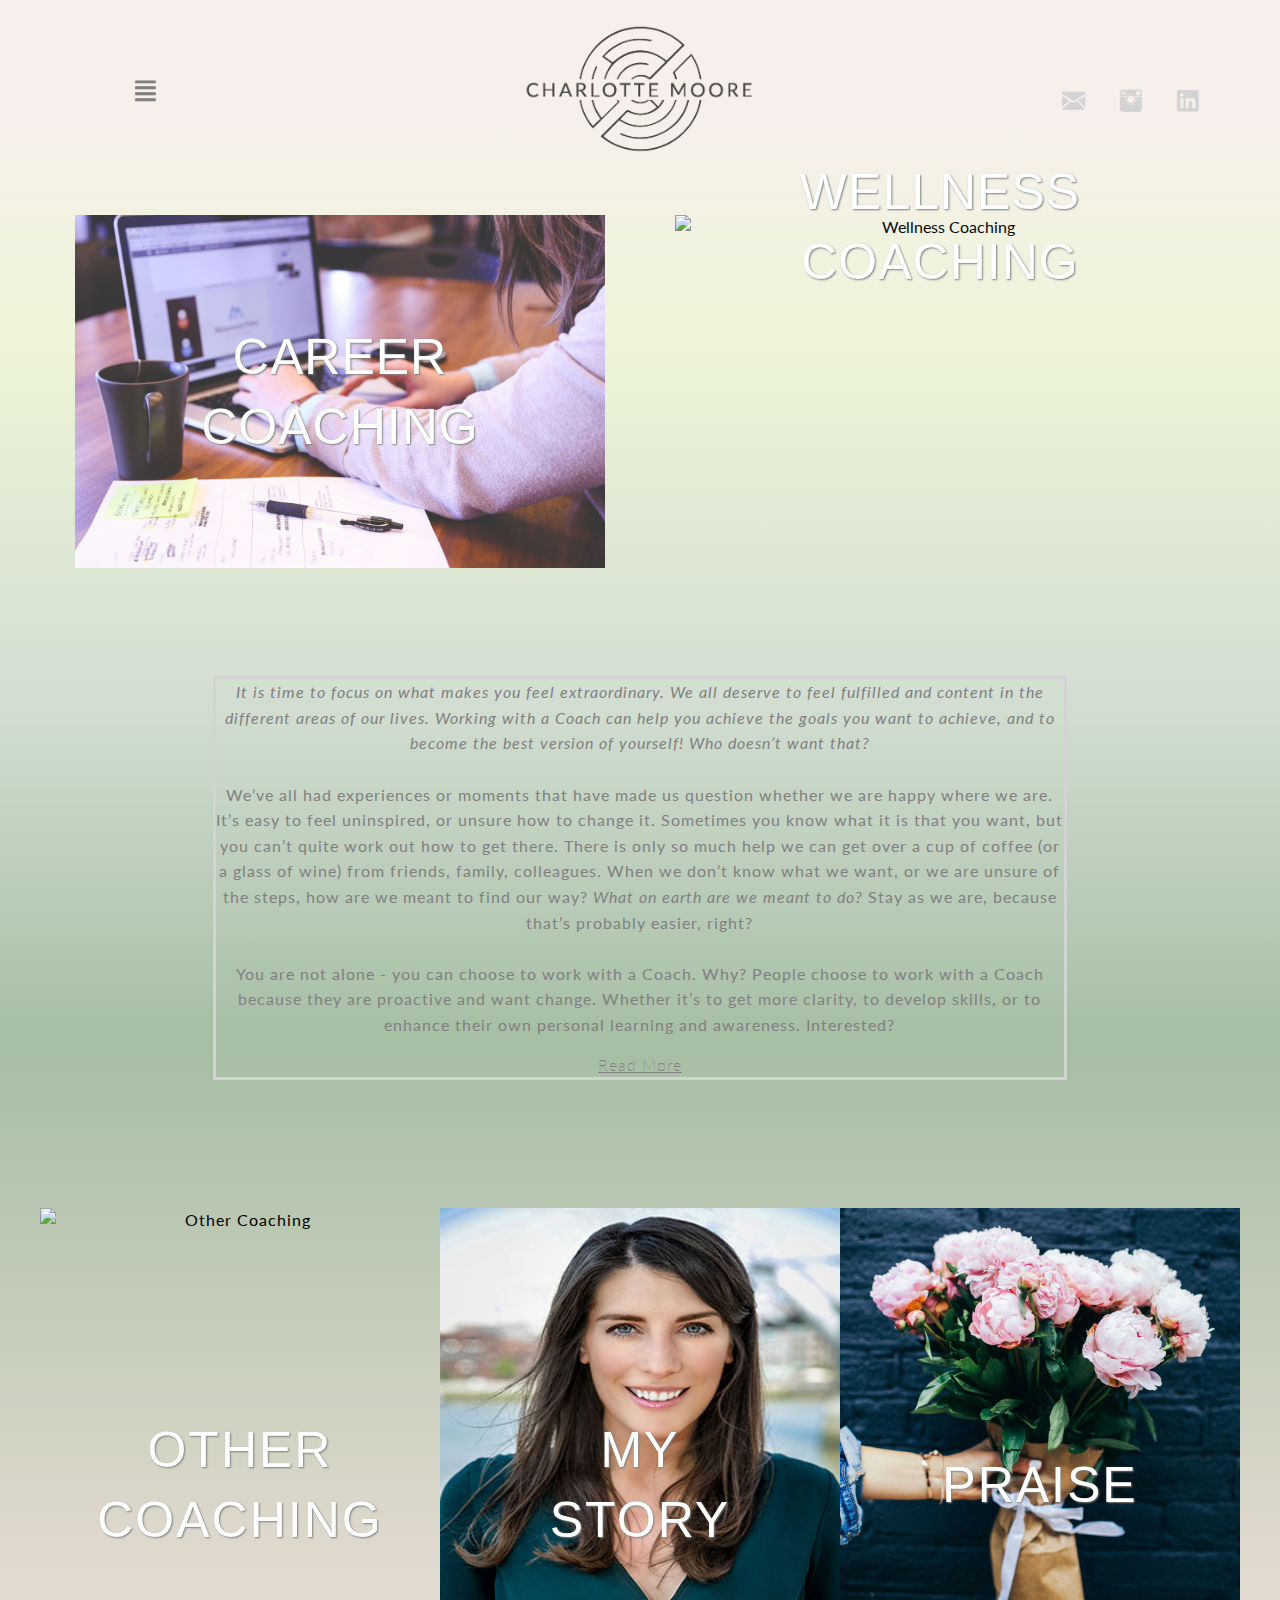
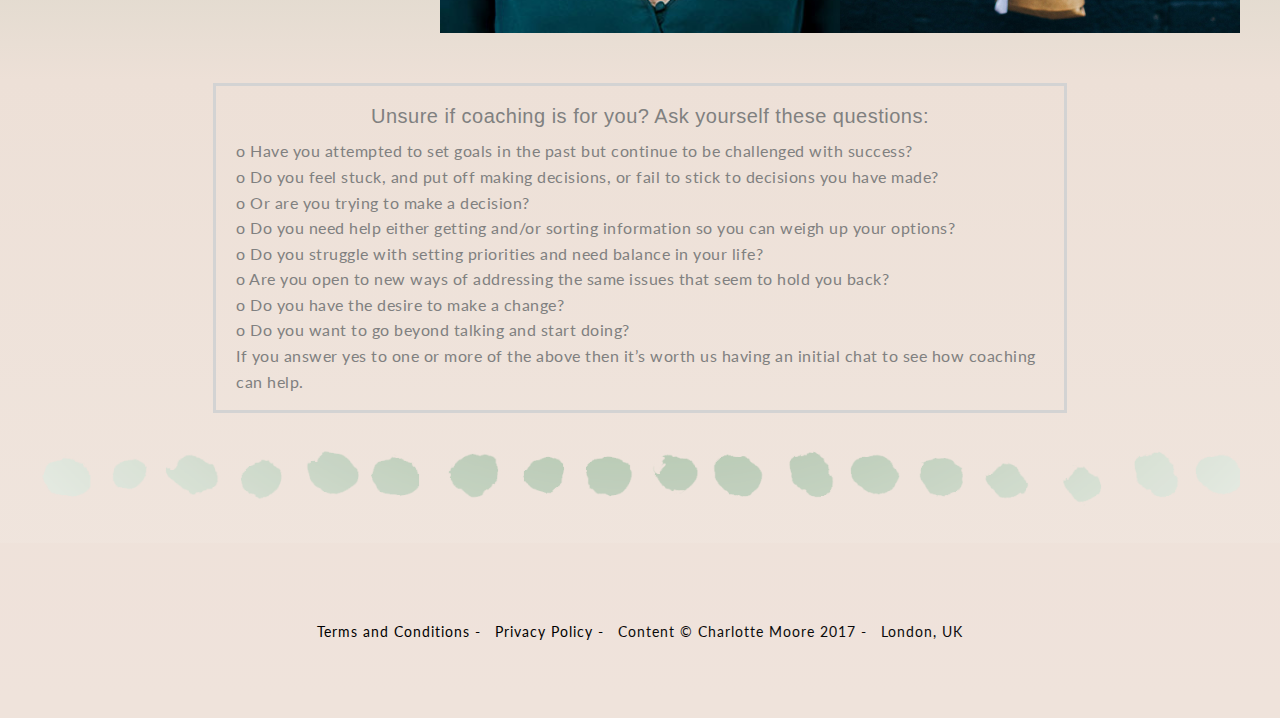
==== foundation-6.3.1-complete/index.html @ bd87d69a "Add files via upload" ====
<!doctype html>
<html class="no-js" lang="en" dir="ltr">

<head>
  <meta charset="utf-8">
  <meta http-equiv="x-ua-compatible" content="ie=edge">
  <meta name="viewport" content="width=device-width, initial-scale=1.0">
  <title>Charlotte Moore Coaching</title>
  <link rel="stylesheet" href="foundation-icons/foundation-icons.css" />
  <link rel="stylesheet" href="css/foundation.css">
  <link rel="stylesheet" href="css/app.css">
  <link href="https://fonts.googleapis.com/css?family=Lato:300,400" rel="stylesheet">
</head>

<body>
  <div class="row header">
    <div class="nav-bar columns">
      <ul class="vertical menu" data-accordion-menu>
        <li>
          <a href="#"><i class="fi-align-justify"></i></a>
          <div class="social-icons">
            <a href="mailto:cjmoore@gmail.com"><i class="fi-mail"></i></a>
            <a href="https://www.instagram.com/charlottemoorecoaching" target="_blank"><i class="fi-social-instagram"></i></a>
            <a href="http://linkedin.com/in/charlotte-moore-36662629" target="_blank"><i class="fi-social-linkedin"></i></a>
          </div>
          <ul class="menu vertical nested">
            <li class="home-link"><a style="width: 100%;" href="#home" class="page-one-link scrollTo">Home</a></li>
            <li><a style="width: 100%;" href="#frequently-asked-questions" class="page-two-link scrollTo">Frequently Asked Questions</a></li>
            <li><a style="width: 100%;" href="#career-coaching" class="page-two-link scrollTo">Career Coaching</a></li>
            <li><a style="width: 100%;" href="#wellness-coaching" class="page-two-link scrollTo">Wellness Coaching</a></li>
            <li><a style="width: 100%;" href="#other-coaching" class="page-two-link scrollTo">Other Coaching</a></li>
            <li><a style="width: 100%;" href="#about" class="page-three-link">About</a></li>
            <li><a style="width: 100%;" href="#praise" class="page-three-link scrollTo">Praise</a></li>
            <li><a style="width: 100%;" href="#contact" class="page-three-link scrollTo">Contact</a></li>
          </ul>
        </li>
      </ul>
    </div>
    <div class="small-11 columns">
      <a href="page-one.html">
        <img class="logo" src="images/logo.png" alt="">
      </a>
    </div>
    <!-- <div class="row social-icons">
      <a href="mailto:cjmoore@gmail.com"><i class="fi-mail"></i></a>
      <a href="https://www.instagram.com/charlottemoorecoaching" target="_blank"><i class="fi-social-instagram"></i></a>
      <a href="http://linkedin.com/in/charlotte-moore-36662629" target="_blank"><i class="fi-social-linkedin"></i></a>
    </div> -->
  </div>
  <main class="page-one" id="page-one">
    <div class="row-one">
      <div class="row ">
        <div class="small-12 medium-6 large-6 columns">
          <img src="images/PageOne-CareerCoaching.jpg" alt="Career Coaching">
          <h1 class="left"><a href="#career-coaching" class="page-two-link scrollTo">Career<br>Coaching</a></h1>
        </div>
        <div class="small-12 medium-6 large-6 columns">
          <img src="images/Page1-WellnessCoaching.jpeg" alt="Wellness Coaching">
          <h1 class="right"><a href="#wellness-coaching" class="page-two-link scrollTo">Wellness<br>Coaching</a></h1>
        </div>
      </div>
    </div>

    <div class="row row-two">
      <div class="small-12 medium-8 large-8 column small-centered grey-border">
        <p><em>It is time to focus on what makes you feel extraordinary. We all deserve to feel fulfilled and content in the different areas of our lives. Working with a Coach can help you achieve the goals you want to achieve, and to become the best
                    version of yourself! Who doesn’t want that?</em> <br><br> We’ve all had experiences or moments that have made us question whether we are happy where we are. It’s easy to feel uninspired, or unsure how to change it. Sometimes you know
          what it is that you want, but you can’t quite work out how to get there. There is only so much help we can get over a cup of coffee (or a glass of wine) from friends, family, colleagues. When we don’t know what we want, or we are unsure of the
          steps, how are we meant to find our way? <em>What on earth are we meant to do?</em> Stay as we are, because that’s probably easier, right?<br><br> You are not alone - you can choose to work with a Coach. Why? People choose to work with a Coach
          because they are proactive and want change. Whether it’s to get more clarity, to develop skills, or to enhance their own personal learning and awareness. Interested?
        </p>
        <a href="page-two.html#questions">Read More</a>
      </div>
    </div>
    <div class=" row-three">
      <div class="row">
        <div class="small-12 medium-4 large-4 columns">
          <a class="overlay-text" href=""><h1>OTHER COACHING</h1>
                    <img src="images/Page1-OtherCoaching.jpeg" alt="Other Coaching">
                    </a>
        </div>
        <div class="small-12 medium-4 large-4 columns">
          <a class="overlay-text" href="page-three.html#mystory"><h1>MY STORY</h1>
                    <img src="images/headshot.jpg" alt="Charlotte Hero">
                    </a>
        </div>
        <div class="small-12 medium-4 large-4 columns">
          <a class="overlay-text" href="page-three.html#praise"><h1>PRAISE</h1>
                    <img src="images/Page1-Praise.jpg" alt="Charlotte Hero">
                    </a>
        </div>
      </div>
    </div>
    <div class="small-12 medium-8 large-8 column small-centered list grey-border">
      <p>
        <ul>
          <h5>Unsure if coaching is for you? Ask yourself these questions:</h5>
          <li>o Have you attempted to set goals in the past but continue to be challenged with success?</li>
          <li>o Do you feel stuck, and put off making decisions, or fail to stick to decisions you have made? </li>
          <li>o Or are you trying to make a decision?</li>
          <li>o Do you need help either getting and/or sorting information so you can weigh up your options?</li>
          <li>o Do you struggle with setting priorities and need balance in your life?</li>
          <li>o Are you open to new ways of addressing the same issues that seem to hold you back?</li>
          <li>o Do you have the desire to make a change?</li>
          <li>o Do you want to go beyond talking and start doing?</li>
          If you answer yes to one or more of the above then it’s worth us having an initial chat to see how coaching can help.
        </ul>
      </p>
    </div>




  </main>
  <main class="page-two">
    <div class="row row-three" id="frequently-asked-questions">
      <h4>Frequently Asked Questions</h4>
      <div class="columns small-12 medium-6 large-6 questions ">
        <ul class="vertical menu" data-accordion-menu>
          <li class="left-list">
            <a href="#">What is coaching?<span>+</span></a>
            <ul class="menu vertical nested">
              <p>Coaching is all about development. As your Coach I help you to improve in particular areas, learn new skills, find personal success, achieve goals and to manage change and personal challenges. This is done by asking you purposeful questions
                and working through different tools and techniques, but there’s no suggestions or advice!
              </p>
            </ul>
          </li>
          <li class="left-list"><a href="#">Is coaching a form of therapy?
 <span>+</span></a>
            <ul class="menu vertical nested">
              <p>No! While coaching has some similarities to other psychological interventions, therapy (counselling) is used for different reasons and in different situations.
              </p>
            </ul>
          </li>
          <li class="left-list"><a href="#">What should I expect?
 <span>+</span></a>
            <ul class="menu vertical nested">
              <p>A typical coaching session will involve me asking you questions, and listening to you in a totally confidential and non-judgemental environment. We work together to challenge your current way of thinking so that you can find the answers
                and the steps to take to make sure you feel fulfilled and content with your goals.
              </p>
            </ul>
          </li>
        </ul>
      </div>
      <div class="columns small-12 medium-6 large-6 questions ">
        <ul class="vertical menu" data-accordion-menu>
          <li class="right-list"><a href="#">Why can’t I do this myself?

   <span>+</span></a>
            <ul class="menu vertical nested">
              <p class="questions-two-right">Because, quite simply, sometimes we all just need a bit of help - and that’s nothing to be ashamed of! As a Coach I am qualified to ask you challenging questions to get you to think beyond your own personal limitations.
                <br><br> As your Coach I will also be your sounding board. I will offer you a neutral and objective perspective to help you realize your potential. I will give you support and encouragement all of the way. Remember, the most important
                part of the puzzle is you! Because YOU must be committed to taking some action and to sometimes make changes. This can be hard, but I will be with you all the way..
              </p>
            </ul>
          </li>
          <li class="right-list"><a href="#">Who do I work with?
   <span>+</span></a>
            <ul class="menu vertical nested">
              <p class="questions-two-right">People who maybe feel a bit lost and who are ready for a change. People who want to feel excited again about work, or life, who’ve lost their enthusiasm but are not sure what will give them that buzz, or even how to make it happen.. essentially
                - everyone! There are no limits. <br><br> Most of the time, the people who work with me are those who want to invest time in themselves. This is because they are proactive in their approach to life, they are looking for greater fulfilment,
                and they are committed to doing the tasks necessary to get them there – whether it be with relationships, career, finances, or health, to name a few.
              </p>
            </ul>
          </li>
          <li class="right-list"><a href="#">How is coaching carried out?

   <span>+</span></a>
            <ul class="menu vertical nested">
              <p class="questions-two-right">It can be done 1-2-1 in person (London), or over the phone or Skype. Sessions can last anything from 30 minutes to 90 minutes, and happen weekly, fortnightly, or monthly. Depending on what you need and what your preferences are, we will
                agree all of this before starting. Coaching is not a quick fix – it is quite usual for us to work together for a minimum period of 3 months.
              </p>
            </ul>
          </li>
      </div>
      <div class="columns small-12 small-centered questions ">
        <ul class="vertical menu" data-accordion-menu>
          <li><a href="#">I want more information


   <span>+</span></a>
            <ul class="menu vertical nested">
              <p>If you like what you are reading or you would like more information, just get in touch via the contact form to organise a free 30 minute phone call. I will answer any other questions you have and I will ask you some questions to get a better
                understanding of your needs. There are no strings attached! Instead, you will come away from the call with a clearer idea of how coaching can help you, and also if you want to choose me as your Coach. .
              </p>
            </ul>
          </li>
        </ul>
      </div>
    </div>
    <div class="wide-content">

      <div class="row">
        <div id="career-coaching" class="small-12 medium-6 large-6 columns img-column">
          <h5>Career Coaching</h5>
          <img class="careercoaching" src="images/PageTwo-CareerCoaching.jpeg" alt="">
        </div>
        <div class="small-12 medium-6 large-6 columns">
          <p>What does career coaching mean? Well, simply-put, it is the coaching process but focusing on your work-life. It covers a number of areas such as career development and purpose.<br><br> So many of us feel stuck, confused, or unfulfilled in our
            roles at one point or another. If I ask you now: “what are your goals and aspirations in relation to your career?” What would your answer be? What are the reasons behind your answer?<br><br>Career coaching is one of the best ways to get clarity,
            to find the answers, and to then look at how to make change happen. Everyone needs to have a sense of direction and that will come when you know what it is that you want to achieve!<br><br> Sometimes you will get the clarity you need from
            3 or 4 sessions, others may need 6+ sessions. This will depend on you and what you want. No matter the number of sessions you want, I will be there to positively challenge you, set goals that motivate and inspire you, run through tools and
            techniques to turn it into a reality, and support you along the way so you can take the necessary steps forward.<br><br> Examples of some topics in this are: Decision making – Confidence - Presentation skills - Relationship challenges - Dealing
            with change - Team work/collaboration - Career planning - Getting out of a rut</p>
        </div>
      </div>
      <div class="row mobile-reverse">
        <div class="small-12 medium-6 large-6 columns">
          <p>For me, when someone says “You look well” – that is a massive compliment. Because for me, it means I look happy, healthy, and like I have all my sh*t together. But looking and feeling well are very different. <br><br>What does the word ‘wellness’
            mean to you? What is the difference between ‘wellness’ and ‘wellbeing’? Wellness = prevention, and health. Wellbeing = happiness, fulfilment and satisfaction. <br><br>The importance of both concepts is increasing each year in a constantly
            ‘on’ world. But, thankfully, we are also recognising the need to look after ourselves, and the self-care revolution is growing every month. Sometimes, though, we just need some help to focus on this. To change our mindsets and make time for
            good old ‘me’. <br><br>Within wellness coaching is also life coaching, or personal development coaching. If you have something in mind that you want to work on, improve or change then coaching is the BEST place to begin. You deserve to focus
            on you, put yourself first, and be the best version of yourself!<br><br> Some examples of the areas that coaching covers are: General well-being – Resilience – Mindfulness - Work-life balance - Managing stress - Personal development -Habit
            change/evolution - Addressing limiting beliefs – Transformation - Confidence and self-worth – Energy – Resetting your compass</p>
        </div>
        <div id="wellness-coaching" class="small-12 medium-6 large-6 columns img-column">
          <h5>Wellness Coaching</h5>
          <img class="wellnesscoaching" src="images/Page2-WellnessCoaching.jpeg" alt="">
        </div>
      </div>
      <div class="row">
        <div id="other-coaching" class="small-12 medium-6 large-6 columns img-column">
          <h5>Other Coaching</h5>
          <img class="othercoaching" src="images/Page2-OtherCoaching.jpeg" alt="">
        </div>
        <div class="small-12 medium-6 large-6 columns">
          <p>As well as offering 1-2-1 coaching to individuals, I also work with companies to do 1-2-1 coaching, workshops, and programmes. These are tailored to your needs and are therefore bespoke. <br><br>Having qualified in both personal and corporate
            coaching, I am certified to coach across all areas you have in mind! Workshops can be done on an educational level, or carried out as a team coaching session. These different sessions are organised to encourage shared learning, and to promote
            both personal and professional success. As well as carrying out in-house workshops, I put together programmes to suit your needs to ensure you have a happy, engaged and productive workforce. <br><br>Some examples include: leadership and management
            coaching, team coaching, coaching through change, conflict resolution, wellness coaching, and many more. </p>
        </div>
      </div>
    </div>


  </main>
  <main class="page-three">
    <div class=" row-one">




      <img src="images/pagethree-topImage.jpg" alt="How Did I get here?">
      <!-- <h1>How did I get here + Contact Me </h1> -->
    </div>
    <div class="wide-row">
      <div class="row" id="mystory">
        <div class="small-12 medium-8 large-8 columns">
          <h5>How did I get here? From HR (People) Professional to Career and Wellness Coach
</h5>
          <p>Skimming past school – university - a masters etc, I have spent the best part of ten years working in HR when I was introduced to coaching. Fast-forward another year and I qualified with two diplomas: Personal Performance Coaching, and Corporate
            and Executive Coaching. <br><br> Having worked in HR across the creative sector, with a focus on L&amp;D and wellbeing, I have knowledge and experience in these areas, and more importantly, I feel passionate about them! Coaching is the way
            that I can use my passion and invest it into a role where I can help others find what they love to do too. <br><br> Still reading? A few more things that you might find interesting about me..</p>
        </div>
        <div class="small-12 medium-4 large-4 columns">

          <ul class="vertical menu" data-accordion-menu>
            <li>
              <a href="#">I love to empower others <span>+</span></a>
              <ul class="menu vertical nested">
                <p class="questions-three">Having come out of coaching sessions myself with feelings of excitement, planning, and positivity – I know how good it feels! And to be able to support others in this way is what I am really passionate about. People who are go-getters,
                  who don’t want to settle, and who want to feel empowered.
                </p>
              </ul>
            </li>
            <li><a href="#">I’m a list-lover <span>+</span></a>
              <ul class="menu vertical nested">
                <p class="questions-three">Yes, I have to admit it, you will always find me writing to-do lists... It’s what makes me feel organised and capable to flex my day or week by having something visual on some paper. It’s what works for me!
                </p>
              </ul>
            </li>
            <li><a href="#">I came close to burnout <span>+</span></a>
              <ul class="menu vertical nested">
                <p class="questions-three">In 2016. Despite thinking I had a grip on my work-life balance, I did not. It’s easy to miscalculate the realities of everyday life and manage your expectations of yourself. But having worked with a Coach and reassessed my priorities,
                  I now know what keeps me well and in balance.
                </p>
              </ul>
            </li>
            <li><a href="#">I used to find it hard to believe in myself
 <span>+</span></a>
              <ul class="menu vertical nested">
                <p class="questions-three">I am definitely an ambivert. Growing up, I had times where I doubted myself and my abilities. It has taken time to become more confident and proud of myself and my achievements. Having developed myself in this way I know how to help others
                  with insecurities.
                </p>
              </ul>
            </li>
            <li><a href="#">Hablo espa&#xF1;ol
 <span>+</span></a>
              <ul class="menu vertical nested">
                <p class="questions-three">After growing up in the countryside I went to uni in the South West to do a degree in Spanish, this is when I spent a year living and working in Barcelona. Hands-down one of the best years of my life so far!
                </p>
              </ul>
            </li>
            <li><a href="#">Always the optimist
 <span>+</span></a>
              <ul class="menu vertical nested">
                <p class="questions-three">If you think the glass is half empty, we will probably find it hard to work together! For me challenges are opportunities, they are possibilities that will provide us with experiences to learn from. It’s time to see things for the journey
                  that they will take us on for our own self-development.
                </p>
              </ul>
            </li>
            <li><a href="#">I have my own Coach too

 <span>+</span></a>
              <ul class="menu vertical nested">
                <p class="questions-three">Hell yes! If you work with a Coach who doesn’t have their own Coach, then fool on you.. To be able to ‘walk my talk’ I receive coaching to keep me on track, to be able to offer the best coaching I can to you and to ensure I am continually
                  growing and developing.
                </p>
              </ul>
            </li>
            <li><a href="#">My coaching style
 <span>+</span></a>
              <ul class="menu vertical nested">
                <p class="questions-three">Although I am described as quite calm and measured, my approach is tailored to each person I work with. I see coaching as working in partnership, you don’t need to work on your goals alone. I will support you, remind you of your progress
                  and celebrate your success.<br> Everyone has other things going on, so we will balance the realities of the day-to-day, so that you can stay focused on your goals. As long as you are 100% committed to the coaching process, good things
                  will happen. Together we will help you find fulfilment and be the best version of yourself.
                </p>
              </ul>
            </li>
            <li><a href="#">Who have I worked with?

 <span>+</span></a>
              <ul class="menu vertical nested">
                <p class="questions-three">Over the last ten years I have worked in retail, advertising and executive search with lots of different people. My coaching experience lies at middle and senior management level, as well as 1-2-1 private clients of differing ages, careers,
                  and goals.
                </p>
              </ul>
            </li>
          </ul>
        </div>
      </div>
    </div>
    <div class="row-two" id="praise">
      <div class=" text-container">
        <div class="row">
          <h2>PRAISE</h2>
        </div>

        <div class="columns small-12 medium-4 large-4 " id="praise">
          <div class="orbit" role="region" aria-label="Favorite Space Pictures" data-orbit>
            <ul class="orbit-container" data-orbit data-options="animation:slide;    timer_speed: 8000,
                  pause_on_hover:true;
                  animation_speed:500;
                  navigation_arrows:true;
                  bullets:false;">
              <button class="orbit-previous"><span class="show-for-sr">Previous Slide</span>&#9664;&#xFE0E;</button>
              <button class="orbit-next"><span class="show-for-sr">Next Slide</span>&#9654;&#xFE0E;</button>
              <li class="orbit-slide">
                <p><span><img src="images/left-quote.png" alt=""></span>The coaching I received from Charlotte helped me to overcome some key challenges that I had been facing professionally over the past few years. Charlotte was an excellent Coach and ensured
                  that we made the best use of each coaching session. Through listening to my descriptions of key challenges I was hoping to overcome Charlotte helped to break down these challenges and find practical ways to tackle them. The results were
                  immediate; Charlotte clearly has a wide experience of tools and techniques which help to change behaviour. Therefore, after each coaching session I was able to immediately make small changes which led to big results. It is good to know
                  how coaching can help me in the future as I will definitely contact Charlotte in future when the need arises.<span><img src="images/right-quote.png" alt=""></span>
                </p>
                <h5>Catherine – Founder (The Dot Project)
</h5>
              </li>
              <li class="is-active orbit-slide">
                <p><span><img src="images/left-quote.png" alt=""></span>Working with Charlotte has really helped me refocus, looking at my role, goals and career progression. Since the sessions I feel more positive and know what I want out of my role and
                  I have achieved what I set out to. I feel moving into 2017, I am very clear in what my focuses are and what I want out of my job. Charlotte as my Coach has really helped and I don’t know why I didn’t do this years ago.<span><img src="images/right-quote.png" alt=""></span>
                </p>
                <h5>Anonymous - Creative Director (Advertising)
</h5>
              </li>



            </ul>
            <nav class="orbit-bullets">
              <button class="is-active" data-slide="0"><span class="show-for-sr">First slide details.</span><span class="show-for-sr">Current Slide</span></button>
              <button data-slide="1"><span class="show-for-sr">Second slide details.</span></button>
              <!-- <button data-slide="2"><span class="show-for-sr">Third slide details.</span></button>
                            <button data-slide="3"><span class="show-for-sr">Fourth slide details.</span></button> -->
            </nav>
          </div>
        </div>

        <div class="columns small-12 medium-4 large-4quote-container">
          <img src="images/pagethree-quote.jpg" alt="">

        </div>
        <div class="columns small-12 medium-4 large-4" id="praise">
          <div class="orbit" role="region" aria-label="Favorite Space Pictures" data-orbit>
            <ul class="orbit-container">
              <button class="orbit-previous"><span class="show-for-sr">Previous Slide</span>&#9664;&#xFE0E;</button>
              <button class="orbit-next"><span class="show-for-sr">Next Slide</span>&#9654;&#xFE0E;</button>
              <li class="orbit-slide">
                <p><span><img src="images/left-quote.png" alt=""></span>Being coached by Charlotte has been an incredible journey. I have often gone in to the start of sessions with a vague idea of what I wanted to discuss and ended the call completely clear
                  in the direction I wanted to take and the actions that would get me there. She has an extremely calming, friendly and professional approach to her sessions, which gave me the confidence to discuss things that I may not normally discuss
                  with anyone else. She has been a great sounding board at times when I needed to voice things I had in my head. I know that in the future I’ll need someone to turn to help gain further clarity in the journey that is life, and Charlotte
                  will be the person and Coach I know I could turn to in order to achieve this.<span><img src="images/right-quote.png" alt=""></span>
                </p>
                <h5>Matthew – Personal Performance Coach
</h5>
              </li>
              <li class="orbit-slide">
                <p><span><img src="images/left-quote.png" alt=""></span>The impact of the coaching I have received from Charlotte has enabled me to identify key drivers and motivations, and helped me to shape these in driving me forward positively towards
                  addressing life and career goals. Charlotte’s ability to ask the right questions and be a great listener, has aided me in driving towards answers I hadn’t been able to find myself. I have found Charlotte’s coaching to be positively challenging,
                  empathetic, holding me to account and guiding me on a path of self-discovery that I have found extremely rewarding. I couldn’t more highly recommend Charlotte’s coaching style and ability to meet my coaching needs that has left me a
                  convert to coaching, and enabled a self-awareness to meet the challenges I face in the present and future.<span><img src="images/right-quote.png" alt=""></span>
                </p>
                <h5>Anonymous - Senior Marketing Leader
</h5>
              </li>
            </ul>
            <nav class="orbit-bullets">
              <button class="is-active" data-slide="0"><span class="show-for-sr">First slide details.</span><span class="show-for-sr">Current Slide</span></button>
              <button data-slide="1"><span class="show-for-sr">Second slide details.</span></button>

            </nav>
          </div>
        </div>
        <button data-slide="2"><span class="show-for-sr">Third slide details.</span></button>
        <button data-slide="3"><span class="show-for-sr">Fourth slide details.</span></button>
        </nav>
      </div>
    </div>

    <div class="form-row" id="contact">
      <form class="small-12 medium-10 large-10 column small-centered">
        <div class="row">
          <p class="get-in-touch">If you like what you read, get in touch and let’s have a 30-minute call. There is no cost involved and it’s very easy to set up! Just fill out the form below and I will be very happy to speak to you.
          </p>
          <div class="medium-6 columns">
            <label>
                <input type="email" placeholder="EMAIL">
              </label>
          </div>
          <div class="medium-6 columns">
            <label>
                <input type="number" placeholder="TELEPHONE NUMBER">
              </label>
          </div>

        </div>
        <div class="row">
          <fieldset class="small-12 medium-8 large-8 column small-centered">
            <legend>I am...</legend>
            <input id="checkbox1" type="checkbox"><label for="checkbox1">Female</label>
            <input id="checkbox2" type="checkbox"><label for="checkbox2">Male</label>
            <input id="checkbox3" type="checkbox"><label for="checkbox3">Pass</label>
          </fieldset>
        </div>
        <div class="row">
          <label>
            <textarea placeholder=" WHAT TYPE OF COACHING ARE YOU INTERESTED IN?
"></textarea>
          </label>
        </div>
        <div class="row">
          <input type="submit" class="button" value="Submit">
        </div>
    </div>
    </form>
    </div>
  </main>
  <div class="row row-four">
    <img src="images/page-one-banner.png" alt="Charlotte Hero">
  </div>

  <footer>
    <div class="footer-content column small-12">
      <div class="row">
        <p><a data-open="exampleModal1">Terms and Conditions - </a></p>
        <div class="reveal" id="exampleModal1" data-reveal>
          <p class="lead">
            <h1>Terms and Conditions ("Terms")</h1> Last updated: 03 July 2017
            <br><br> Please read these Terms and Conditions ("Terms", "Terms and Conditions") carefully before using the http://www.charlottemoorecoaching.co.uk website (the "Service") operated by Charlotte Moore Coaching ("us", "we", or "our").
            <br><br> Your access to and use of the Service is conditioned on your acceptance of and compliance with these Terms. These Terms apply to all visitors, users and others who access or use the Service. Accessing the Site, in any manner, whether
            automated or otherwise, constitutes use of the Site and your agreement to be bound by these Terms.
            <br><br>
            <h3>Intellectual Property Rights</h3>
            <br>This Site and all the materials available are the property of us and are protected by copyright, trademark, and other intellectual property laws.
            <br><br> You may not use the Site or the materials available on the Site in a manner that constitutes an infringement of our rights or that has not been authorised by us. More specifically, unless authorised by the owner of the materials,
            you may not modify, copy, reproduce, upload, translate, sell, create derivative works, or distribute in any manner or medium (including electronic means) any material from the Site.
            <br><br>
            <h3>Links To Other Web Sites</h3>
            <br>Our Service may contain links to third-party web sites or services that are not owned or controlled by Charlotte Moore Coaching.
            <br><br> Charlotte Moore Coaching has no control over, and assumes no responsibility for, the content, privacy policies, or practices of any third party web sites or services. You further acknowledge and agree that Charlotte Moore Coaching
            shall not be responsible or liable, directly or indirectly, for any damage or loss caused or alleged to be caused by or in connection with use of or reliance on any such content, goods or services available on or through any such web sites
            or services.
            <br><br>
            <h3>Limitation of Liability</h3>
            <br>The information contained in this website is for general information purposes only. The information is provided by Charlotte Moore Coaching and while we endeavour to keep the information up to date and correct, we make no representations
            or warranties of any kind, express or implied, about the completeness, accuracy, reliability, suitability or availability with respect to the website or the information, products, services, or related graphics contained on the website for
            any purpose. Any reliance you place on such information is therefore strictly at your own risk.
            <br><br> In no event will we be liable for any loss or damage including without limitation, indirect or consequential loss or damage, or any loss or damage whatsoever arising from loss of data or profits arising out of, or in connection with,
            the use of this website. Every effort is made to keep the website up and running smoothly. However, Charlotte Moore Coaching takes no responsibility for, and will not be liable for, the website being temporarily unavailable due to technical
            issues beyond our control.
            <br><br>
            <h3>Changes</h3>
            <br> We reserve the right, at our sole discretion, to modify or replace these Terms at any time, in which case we will post the revised Terms of Service on this website. By continuing to use the Site after we post any such changes, you accept
            the Terms of Service, as modified. What constitutes a material change will be determined at our sole discretion.
            <br><br>
            <h3>Contact Us</h3>
            <br>If you have any questions about these Terms, please contact us at <a href="mailto:charlotte@ charlottemoorecoaching.com">charlotte@ charlottemoorecoaching.com</a>

          </p>
          <button class="close-button" data-close aria-label="Close modal" type="button">
      <span aria-hidden="true">&times;</span>
      </button>
        </div>
        <p><a data-open="exampleModal2">Privacy Policy - </a></p>
        <div class="reveal" id="exampleModal2" data-reveal>
          <p class="lead">
            <h1>Privacy Policy</h1> Last updated: 03 July 2017
            <br><br> Charlotte Moore Coaching ("us", "we", or "our") operates http://www.charlottemoorecoaching.co.uk (the "Site"). This page informs you of our policies regarding the collection, use and disclosure of Personal Information we receive from
            users of the Site.
            <br><br> Please read this Privacy Policy carefully. By visiting and using the Site, you agree that your use of our Site, and any dispute over privacy, is governed by this Privacy Policy.
            <br><br>
            <h3>Information Collection And Use</h3>
            <br> We use your Personal Information only for providing and improving the Site. By using the Site, you agree to the collection and use of information in accordance with this policy.
            <br><br> While using our Site, we may ask you to provide us with certain personally identifiable information that can be used to contact or identify you. Personally identifiable information may include, but is not limited to your name and
            email information ("Personal Information").
            <br><br> This Privacy Policy does not apply to any information you may provide to us or that we may collect offline and/or through other means (for example, at a live event, via telephone, or through the mail, or other offline method).
            <br><br>
            <h3>Log Data</h3>
            <br> Like many site operators, we collect information that your browser sends whenever you visit our Site ("Log Data"). This Log Data may include information such as your computer's Internet Protocol ("IP") address, browser type, browser version,
            the pages of our Site that you visit, the time and date of your visit, the time spent on those pages and other statistics.
            <br><br> In addition, we may use third party services such as Google Analytics that collect, monitor and analyze this.
            <br><br>
            <h3>Communications</h3>
            <br> We may use your Personal Information to contact you with newsletters, marketing or promotional materials. If you do not want us to use your information for marketing purposes, please contact us directly by email.
            <br><br> We do not sell, trade, or otherwise transfer to outside parties your personally identifiable information. We may release your information when we are required to comply by law, enforce our site policies, or protect ours or others
            rights, property, or safety.
            <br><br>
            <h3>Cookies</h3>
            <br> Cookies are files with small amount of data, which may include an anonymous unique identifier. Cookies are sent to your browser from a web site and stored on your computer's hard drive.
            <br><br> Like many sites, we use "cookies" to collect information. You can instruct your browser to refuse all cookies or to indicate when a cookie is being sent. However, if you do not accept cookies, you may not be able to use some portions
            of our Site.
            <br><br>
            <h3>Security</h3>
            <br> The security of your Personal Information is important to us, but remember that no method of transmission over the Internet, or method of electronic storage, is 100% secure. While we strive to use commercially acceptable means to protect
            your Personal Information, we cannot guarantee its absolute security.
            <br><br>
            <h3>Changes To This Privacy Policy</h3>
            <br> This Privacy Policy is effective as of 03 July 2017 and will remain in effect except with respect to any changes in its provisions in the future, which will be in effect immediately after being posted on this page.
            <br><br> We reserve the right to update or change our Privacy Policy at any time and you should check this Privacy Policy periodically. Your continued use of the Service after we post any modifications to the Privacy Policy on this page will
            constitute your acknowledgment of the modifications and your consent to abide and be bound by the modified Privacy Policy.
            <br><br> If we make any material changes to this Privacy Policy, we will notify you either through the email address you have provided us, or by placing a prominent notice on our website.
            <br><br> This policy and the use of these Sites are governed by laws of United Kingdom. If a dispute arises under this Policy we agree to first try to resolve it with the help of a mutually agreed-upon mediator in the UK.
            <br><br>
            <h3>Contact Us</h3>
            <br> If you have any questions about this Privacy Policy, please contact us at <a href="mailto: charlotte@ charlottemoorecoaching.com ">charlotte@ charlottemoorecoaching.com </a>
          </p>
          <button class="close-button" data-close aria-label="Close modal" type="button">
      <span aria-hidden="true">&times;</span>
      </button>
        </div>
        <p>Content &copy; Charlotte Moore 2017 - </p>
        <p>London, UK</p>
      </div>
    </div>

  </footer>
  <script src="js/vendor/jquery.js"></script>
  <script src="js/vendor/what-input.js"></script>
  <script src="js/vendor/foundation.js"></script>
  <script src="js/app.js"></script>
  <script type="text/javascript">
    $('.page-two').hide();
    $('.page-three').hide();
    $('.home-link').hide()

    $('.page-two-link').click(function() {
      $('.page-one').hide();
      $('.page-two').show();
      $('.page-three').hide();
      $('.home-link').show();
    })
    $('.page-three-link').click(function() {
      $('.page-one').hide();
      $('.page-two').hide();
      $('.page-three').show();
      $('.home-link').show();
    })
    $('.page-one-link').click(function() {
      $('.page-one').show();
      $('.page-two').hide();
      $('.page-three').hide();
    })

    $('a.scrollTo').on('click', scrollToElement);

    function scrollToElement(event) {
      var gotoID = (!event.target) ? event : $(event.target).attr('href');
      $('html,body').animate({
        scrollTop: $(gotoID).offset().top - 40
      }, 650);
    }
  </script>
</body>

</html>
---- foundation-6.3.1-complete/css/app.css ----
body {
  font-family: 'Lato', sans-serif;
  text-align: center!important;
  background: linear-gradient(rgba(237, 224, 215, 0.5)5%, rgba(237, 244, 215, 1)15%, rgba(166, 190, 164, 0.5), rgba(166, 190, 164, 1)45%, rgba(237, 224, 215, 1), rgba(237, 224, 215, .8));
}

.page-three {
  background: linear-gradient(rgba(237, 224, 215, 0.5)5%, rgba(237, 244, 215, 1)15%, rgba(247, 188, 187, .5), rgba(247, 188, 187, )17%, rgba(237, 224, 215, 1)50%, rgba(237, 224, 215, 0.5));
  width: 100%;
}

.page-one h1, .page-two h5 {
  text-shadow: 1px 1px 2px grey;
}

.grey-border {
  border: 3px solid lightgrey;
  padding: 30px 0;
}

.page-two .menu {
  margin-top: 0!important;
}

.wide-content .row {
  margin: 0;
  max-width: 100%;
  padding: 0 20px;
}

.page-one .small-4 {
  padding: 0 25px;
}

.page-two .img-column {
  position: relative;
}

.page-two .img-column h5 {
  position: absolute;
  top: 50%;
  left: 50%;
  transform: translate(-50%, -50%);
  color: #ffffff!important;
  text-transform: uppercase;
  letter-spacing: 2px;
  font-size: 50px;
  font-weight: lighter;
}

.careercoaching {
  margin: 50px 0;
}

.page-two-footer {
  background-color: rgba(237, 224, 215, 0);
}

.wellnesscoaching {
  margin: 60px 0;
}

.othercoaching {
  margin: 10px 0;
}

.page-two .row-three {
  padding-top: 0;
}

p {
  letter-spacing: 1px;
}

.main {
  padding: 0;
}

#mystory .small-8 {
  margin-top: 40px;
}

.menu {
  margin-top: 75px;
  margin-bottom: 25px;
  display: block;
  width: 100%;
  margin-left: 0;
  margin-right: 0;
}

.menu.vertical>li {
  padding-top: 10px;
}

.menu.nested {
  margin-left: 0!important;
}

.header {
  position: relative;
  height: 180px;
}

.logo {
  height: 300px;
  position: absolute;
  left: 50%;
  top: 50%;
  transform: translate(-50%, -50%);
  z-index: -1;
}

.is-accordion-submenu-item {
  text-align: center;
}

.is-accordion-submenu-item a {
  olor: #ffffff;
  background-color: #d3d3d3;
  border: 5px solid rgba(255, 255, 255, 0.7);
  text-decoration: none!important;
  font-weight: bold;
  text-transform: uppercase;
  text-decoration: underline;
  letter-spacing: 2px;
  font-size: 20px;
  font-weight: lighter;
}

.small-8 h5 {
  font-size: 18px;
}

.page-three .menu {
  margin-top: -5px;
}

.is-accordion-submenu-item a:hover {}

.fi-align-justify {
  font-size: 30px;
  margin: 30px;
  position: absolute;
  left: 50px;
  top: -40px;
  color: grey;
}

.is-accordion-submenu-parent>a::after {
  display: none;
}

.small-8 {
  margin-left: auto;
  margin-right: auto;
}

.row-four {
  height: 130px;
  display: flex;
  align-items: center;
}


/*.page-one .row-one, .page-three .row-one, .page-three .wide-row, .page-three {
    background: linear-gradient(rgba(237, 224, 215, 0.5), rgba(237, 224, 215, 1)60%, rgba(237, 224, 215, 0.5));
}*/

.form-row {
  text-align: center;
}

.page-one .row-two {
  /*background: linear-gradient(rgba(166, 190, 164, 0.5), rgba(166, 190, 164, 1)60%, rgba(166, 190, 164, 0.5));*/
  color: #ffffff;
  height: 550px;
  text-align: center;
  display: flex;
  align-items: center;
}

.page-one .row-two p {
  font-size: 16px;
  color: grey;
}

.social-icons {
  text-align: right!important;
}

.social-icons a i {
  font-style: italic;
  line-height: inherit;
  font-size: 30px;
  padding: 15px;
  color: #d3d3d3;
}


/*.page-two .row-two, .row-four {
    background-color: #ffffff!important;
}*/

.page-two .row-two p {
  color: dark#d3d3d3;
}

.row-two h2 {
  letter-spacing: 1px;
  font-size: 27px;
  font-weight: 200;
  color: #515150;
}

.row-two a {
  font-weight: 200;
  letter-spacing: 1px;
  text-decoration: underline;
  color: grey;
}

.orbit p {
  font-size: 15px;
  text-align: justify;
  padding: 10px 20px;
}

.orbit h5 {
  font-size: 15px;
}

.orbit-bullets button {
  width: 0.5rem;
  height: 0.5rem;
}

.form-row {
  background-image: url('../images/Contact-image-1.jpg');
  background-size: cover;
  padding: 50px 0;
}


/*.quote-container {
    padding: 0;
}*/

.quote-container img {
  margin-top: 20px;
}

.orbit-container {
  height: auto!important;
}


/*.row-two a:hover, a:active {
    font-style: italic;
}*/

.row-three img {
  height: 425px;
  width: 100%;
}

.page-one .row-four {
  /*background: linear-gradient(rgba(237, 224, 215, 1), (rgba(237, 224, 215, 0));*/
  /*background-color: #rgba(237, 224, 215, 1)*/
  /*background: linear-gradient(rgba(237, 224, 215, 0.5), rgba(237, 224, 215, 1)60%, rgba(237, 224, 215, 0.5))!important;*/
}

.row-three, .row-five {
  /*background: linear-gradient(rgba(237, 224, 215, 0.5), rgba(237, 224, 215, 1)60%, rgba(237, 224, 215, 0.5))!important;*/
}

.row-five {
  height: 400px;
}

.small-12 {
  padding: 0;
}

.row-three {
  padding-top: 25px;
  text-align: center;
}

.row-five .text-box {
  background-color: #ffffff;
  height: 370px;
  display: flex;
  justify-content: center;
  flex-direction: column;
  text-align: center;
  padding: 50px;
}

.text-box h1, h3 {
  font-size: 20px;
  letter-spacing: 1px;
}

.text-box p {
  color: dark#d3d3d3;
  margin: 10px 25px;
}

.questions-three {
  margin-left: 4%;
}

.questions-two-right {
  margin-left: 3%;
}

a {
  letter-spacing: 1px;
  text-decoration: underline;
  color: #000000;
}

.left-list {
  text-align: right;
}

.right-list {
  text-align: left;
}

.footer-content p {
  display: inline-block;
  margin: 0 5px;
  font-size: 14px;
}

.footer-content p a {
  text-decoration: none;
}


/*a:hover, a:active {
    font-style: italic;
}*/

footer {
  height: 175px;
  display: flex;
  align-items: center;
  text-align: center;
  background-color: rgba(237, 224, 215, .5);
}

h4 {
  text-transform: uppercase;
  letter-spacing: 1px;
  font-size: 20px;
}

.social-icons {
  margin: 10px;
}

.social-icons li {
  display: inline-block;
  padding: 10px;
  font-size: 25px;
}

.menu li a:hover, a:active {
  color: #000000;
}

.left-link {
  padding: 0 30px;
}

.right-link {
  padding: 0 30px;
}

.page-three .row-one .small-8 {
  position: absolute;
  top: 40%;
  left: 50%;
  transform: translate(-50%, -50%);
}

.page-three .row-two {
  /*background-color: #EF918F;*/
  position: relative;
  height: 650px;
}


/*.page-three .text-container {
    padding-top: 50px;
}*/

.page-three .vertical {
  text-align: left;
}

.page-three .vertical span {
  text-align: right;
}

.page-three .row-two p {
  /*text-align: left;
    width: 690px;
    position: absolute;
    top: 50%;
    left: 50%;
    transform: translate(-50%, -50%);*/
}

.page-three .row-three img {
  height: 515px;
}

.page-three ul {
  list-style-type: none;
  text-align: left;
}

.fyi {
  font-size: 12px;
}

.page-three footer {
  margin-top: 20px;
}

.flowers {
  margin-bottom: 20px;
}

.slider-column {
  margin-top: 150px;
}

.orbit-next, .orbit-previous {
  display: none;
}

.orbit span img {
  height: 20px;
}

.hero {
  position: relative;
}

.page-one .left, .page-one .right {
  position: absolute;
  color: #ffffff!important;
  text-transform: uppercase;
  text-decoration: underline;
  letter-spacing: 2px;
  font-size: 50px;
  font-weight: lighter;
}

.large-4, .medium-4 {
  position: relative;
  margin-top: 30px;
  margin-bottom: 50px;
  padding: 0;
}

.social-icons {
  display: inline-block;
  float: right;
  margin-top: -31px;
}

.list ul {
  list-style-type: none;
  text-align: left;
  color: grey;
  letter-spacing: .5px;
}

.overlay-text h1 {
  position: absolute;
  color: #ffffff!important;
  text-transform: uppercase;
  text-decoration: none!important;
  letter-spacing: 2px;
  font-size: 50px;
  font-weight: lighter;
  top: 65%;
  left: 50%;
  transform: translate(-50%, -50%);
}

.overlay-text h1:hover, .overlay-text h1:active {
  opacity: 0.5;
}

.page-one .row-one .columns {
  position: relative;
}

.page-one .left a, .right a {
  color: #ffffff;
}

.page-one .row-two, .page-one .row-three, .page-one .row-four, .page-one .row-five {
  max-width: 100%;
}

.column {
  padding: 0;
}

.page-one .left {
  top: 50%;
  left: 50%;
  transform: translate(-50%, -50%);
}

.page-one .right {
  top: 50%;
  left: 50%;
  transform: translate(-50%, -50%);
}

.page-one .left a:hover, .page-one .right a:hover {
  opacity: 0.5;
}

.row-one .columns img {
  width: 100%;
  padding: 35px;
  margin: 0;
}

.page-two h1 {
  color: #ffffff;
  letter-spacing: 1px;
  text-transform: uppercase;
  text-align: center;
}


/*.page-three .row-one {
    position: relative;
}*/

.page-three .wide-row {
  padding-top: 50px;
  display: flex;
  align-items: center;
}

h5 {
  text-align: center;
}

.page-three .get-in-touch, .page-three label {
  text-align: center;
  letter-spacing: 1px;
  font-size: 15px;
  padding: 15px 40px;
  text-shadow: 1px 1px 1px #ffffff;
}

.page-three input, textarea, select {
  background-color: #efefef;
}

label, legend {
  text-transform: uppercase;
}

.page-three h1 {
  color: #ffffff;
  letter-spacing: 1px;
  text-transform: uppercase;
  text-align: center;
  position: absolute;
  top: 50%;
  left: 50%;
  transform: translate(-50%, -50%);
  width: 900px;
}

.page-two .row-one {
  position: relative;
}

.hero-text {
  position: absolute;
  top: 50%;
  left: 50%;
  transform: translate(-50%, -50%);
  width: 800px;
}

.row-one .columns {
  padding: 0;
}

.row-one h1, .row-one a {
  text-decoration: none!important;
}

.row:not(.expanded) .row {
  text-align: center;
}

.button {
  background: #FFFFFF!important;
  border: 3px solid #EFEFEF;
  color: black;
  width: 417px;
  text-transform: uppercase;
}

@media screen and (max-width:500px) {
  .small-12, img {
    width: 100%!important;
    padding: 0!important;
    margin-bottom: 10px;
  }
  .fi-align-justify {
    left: 0px!important;
  }
  .page-one .row-two {
    display: inline-block!important;
    height: 900px!important;
  }
  .logo {
    height: 240px;
  }
  .social-icons a i {
    padding: 10px;
    font-size: 20px;
  }
  .row-three img {
    height: 375px;
  }
  .grey-border {
    border: 3px solid transparent;
  }
  .left-list, .right-list {
    margin-left: 0;
    margin-right: 0;
  }
  .mobile-reverse {
    display: flex;
    flex-direction: column-reverse;
  }
  .wide-content .row {
    padding: 0;
  }
  .orbit span {
    display: none;
  }
  .page-three .row-two {
    height: auto;
  }
  .page-three .get-in-touch, .page-three label {
    padding: 0;
  }
  .page-three .button {
    width: 150px;
  }
}
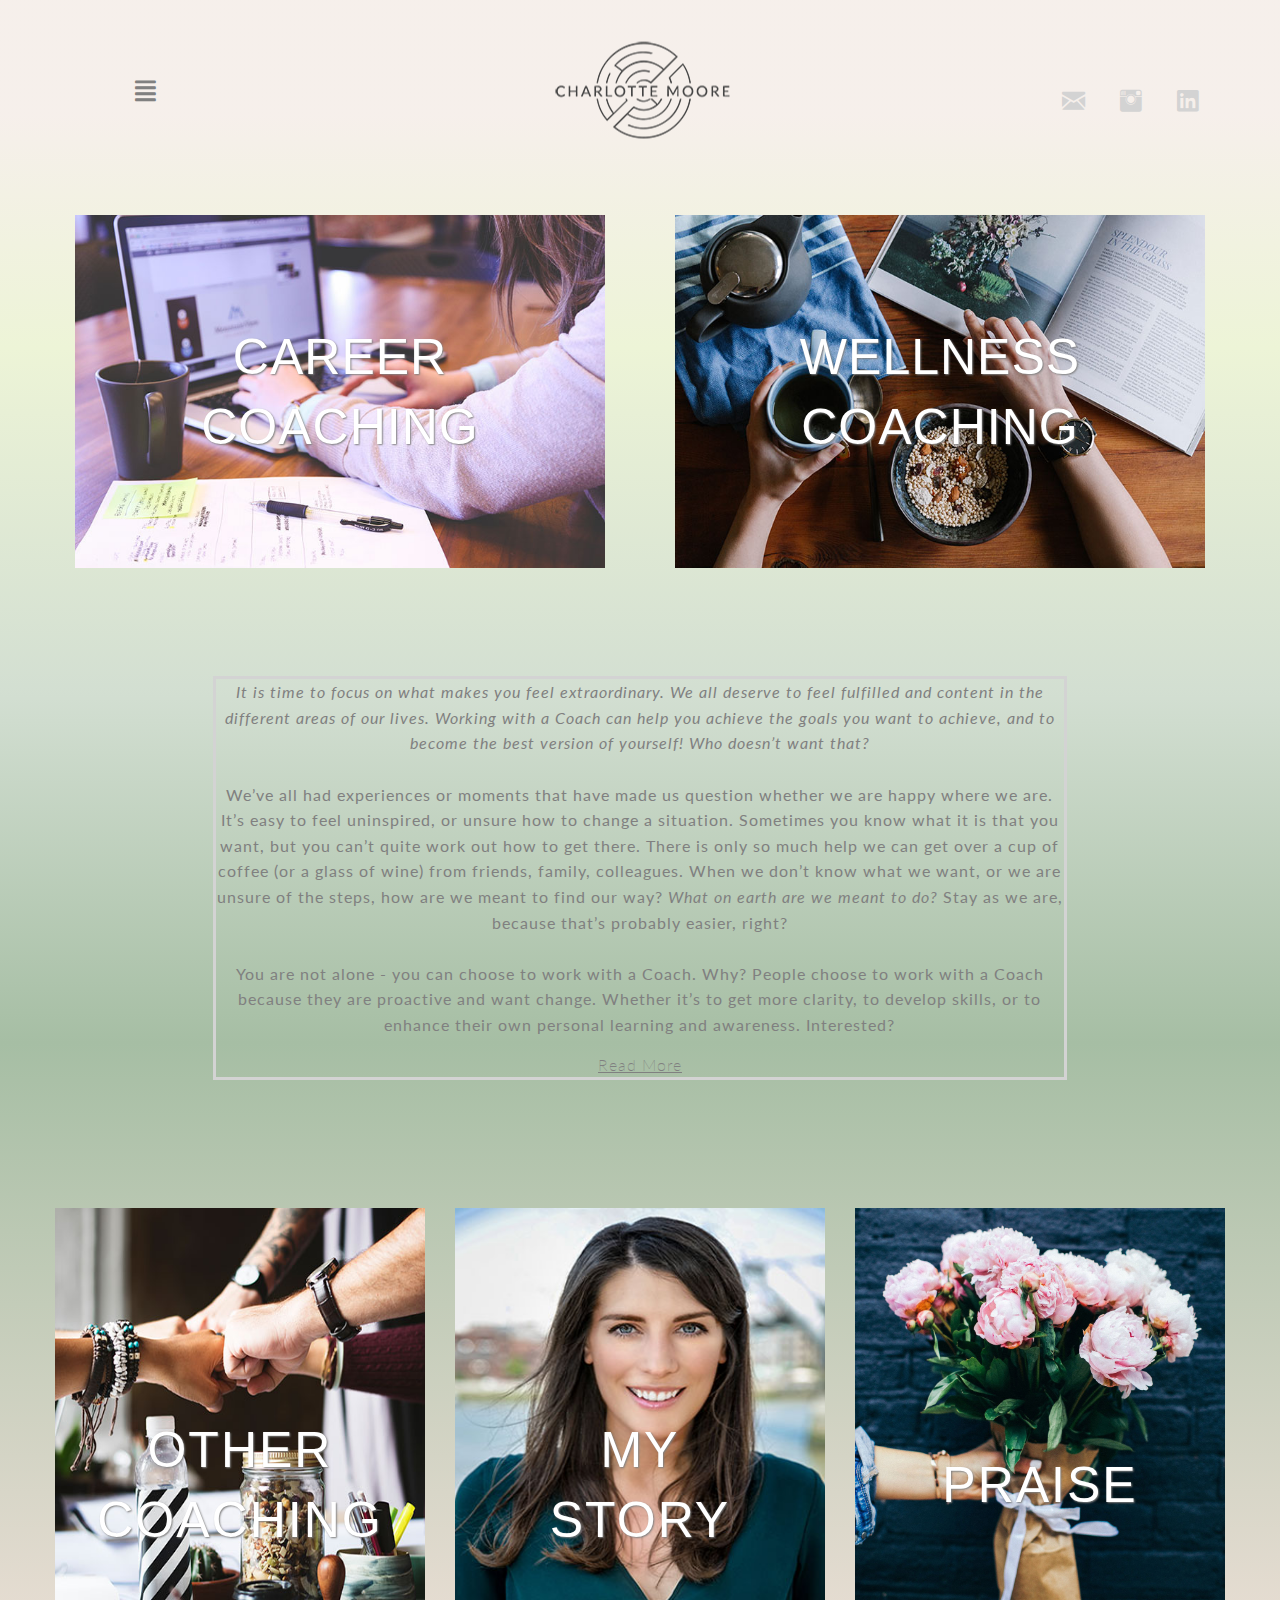
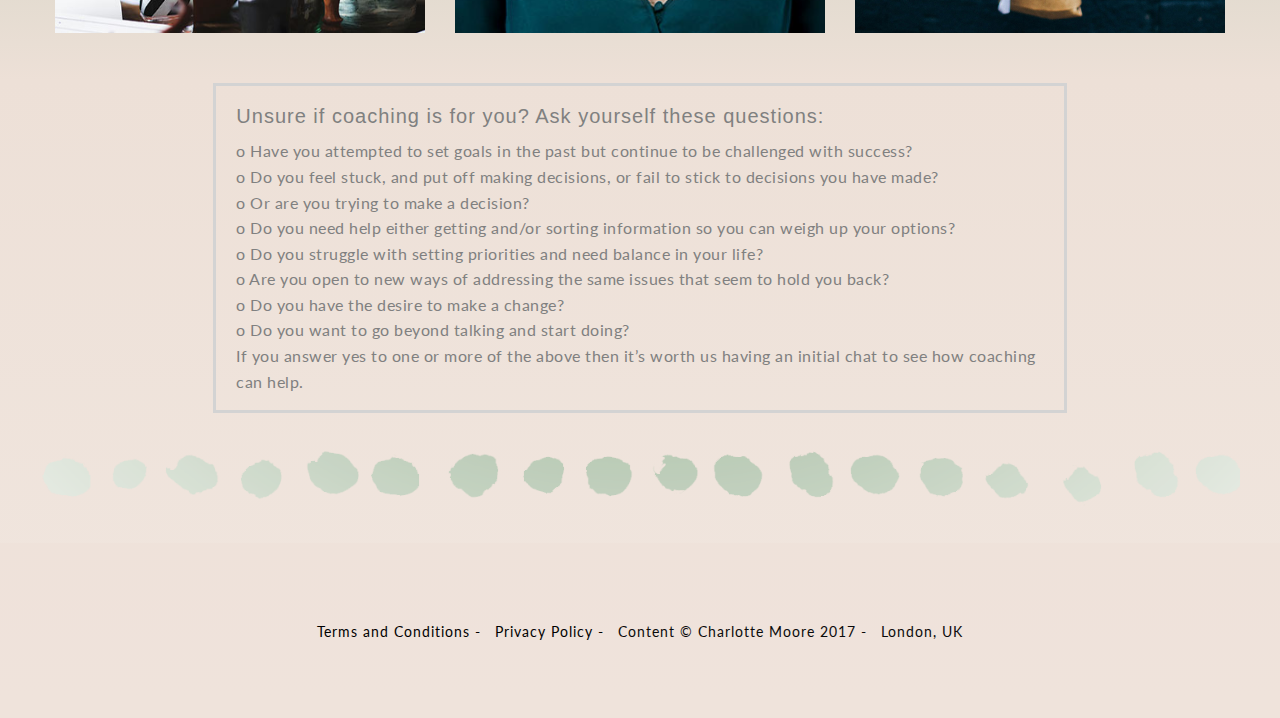
==== commit 31698f09: "Add files via upload" ====
--- a/foundation-6.3.1-complete/index.html
+++ b/foundation-6.3.1-complete/index.html
@@ -17,14 +17,14 @@
     <div class="nav-bar columns">
       <ul class="vertical menu" data-accordion-menu>
         <li>
-          <a href="#"><i class="fi-align-justify"></i></a>
+          <a style="width: 60%;" href="#"><i class="fi-align-justify"></i></a>
           <div class="social-icons">
             <a href="mailto:cjmoore@gmail.com"><i class="fi-mail"></i></a>
             <a href="https://www.instagram.com/charlottemoorecoaching" target="_blank"><i class="fi-social-instagram"></i></a>
             <a href="http://linkedin.com/in/charlotte-moore-36662629" target="_blank"><i class="fi-social-linkedin"></i></a>
           </div>
           <ul class="menu vertical nested">
-            <li class="home-link"><a style="width: 100%;" href="#home" class="page-one-link scrollTo">Home</a></li>
+            <li class="home-link"><a style="width: 100%;" href="#home" class="page-one-link">Home</a></li>
             <li><a style="width: 100%;" href="#frequently-asked-questions" class="page-two-link scrollTo">Frequently Asked Questions</a></li>
             <li><a style="width: 100%;" href="#career-coaching" class="page-two-link scrollTo">Career Coaching</a></li>
             <li><a style="width: 100%;" href="#wellness-coaching" class="page-two-link scrollTo">Wellness Coaching</a></li>
@@ -38,55 +38,49 @@
     </div>
     <div class="small-11 columns">
       <a href="page-one.html">
-        <img class="logo" src="images/logo.png" alt="">
+        <img class="logo" src="images/logo.png" alt="Charlotte Moore Coaching" style="width: auto!important">
       </a>
     </div>
-    <!-- <div class="row social-icons">
-      <a href="mailto:cjmoore@gmail.com"><i class="fi-mail"></i></a>
-      <a href="https://www.instagram.com/charlottemoorecoaching" target="_blank"><i class="fi-social-instagram"></i></a>
-      <a href="http://linkedin.com/in/charlotte-moore-36662629" target="_blank"><i class="fi-social-linkedin"></i></a>
-    </div> -->
   </div>
   <main class="page-one" id="page-one">
     <div class="row-one">
       <div class="row ">
         <div class="small-12 medium-6 large-6 columns">
-          <img src="images/PageOne-CareerCoaching.jpg" alt="Career Coaching">
+          <img src="images/career-coaching-home.jpg" alt="Career Coaching">
           <h1 class="left"><a href="#career-coaching" class="page-two-link scrollTo">Career<br>Coaching</a></h1>
         </div>
         <div class="small-12 medium-6 large-6 columns">
-          <img src="images/Page1-WellnessCoaching.jpeg" alt="Wellness Coaching">
+          <img src="images/wellness-coaching-home.jpg" alt="Wellness Coaching">
           <h1 class="right"><a href="#wellness-coaching" class="page-two-link scrollTo">Wellness<br>Coaching</a></h1>
         </div>
       </div>
     </div>
-
     <div class="row row-two">
       <div class="small-12 medium-8 large-8 column small-centered grey-border">
         <p><em>It is time to focus on what makes you feel extraordinary. We all deserve to feel fulfilled and content in the different areas of our lives. Working with a Coach can help you achieve the goals you want to achieve, and to become the best
-                    version of yourself! Who doesn’t want that?</em> <br><br> We’ve all had experiences or moments that have made us question whether we are happy where we are. It’s easy to feel uninspired, or unsure how to change it. Sometimes you know
-          what it is that you want, but you can’t quite work out how to get there. There is only so much help we can get over a cup of coffee (or a glass of wine) from friends, family, colleagues. When we don’t know what we want, or we are unsure of the
-          steps, how are we meant to find our way? <em>What on earth are we meant to do?</em> Stay as we are, because that’s probably easier, right?<br><br> You are not alone - you can choose to work with a Coach. Why? People choose to work with a Coach
-          because they are proactive and want change. Whether it’s to get more clarity, to develop skills, or to enhance their own personal learning and awareness. Interested?
+                    version of yourself! Who doesn’t want that?</em> <br><br> We’ve all had experiences or moments that have made us question whether we are happy where we are. It’s easy to feel uninspired, or unsure how to change a situation. Sometimes
+          you know what it is that you want, but you can’t quite work out how to get there. There is only so much help we can get over a cup of coffee (or a glass of wine) from friends, family, colleagues. When we don’t know what we want, or we are unsure
+          of the steps, how are we meant to find our way? <em>What on earth are we meant to do?</em> Stay as we are, because that’s probably easier, right?<br><br> You are not alone - you can choose to work with a Coach. Why? People choose to work with
+          a Coach because they are proactive and want change. Whether it’s to get more clarity, to develop skills, or to enhance their own personal learning and awareness. Interested?
         </p>
-        <a href="page-two.html#questions">Read More</a>
+        <a href="#frequently-asked-questions" class="page-two-link scrollTo">Read More</a>
       </div>
     </div>
     <div class=" row-three">
       <div class="row">
         <div class="small-12 medium-4 large-4 columns">
-          <a class="overlay-text" href=""><h1>OTHER COACHING</h1>
-                    <img src="images/Page1-OtherCoaching.jpeg" alt="Other Coaching">
+          <a href="#other-coaching" class="page-two-link scrollTo overlay-text"><h1>OTHER COACHING</h1>
+                    <img src="images/other-coaching-home.jpg" alt="Other Coaching">
                     </a>
         </div>
         <div class="small-12 medium-4 large-4 columns">
-          <a class="overlay-text" href="page-three.html#mystory"><h1>MY STORY</h1>
+          <a href="#about" class="page-three-link overlay-text"><h1>MY STORY</h1>
                     <img src="images/headshot.jpg" alt="Charlotte Hero">
                     </a>
         </div>
         <div class="small-12 medium-4 large-4 columns">
-          <a class="overlay-text" href="page-three.html#praise"><h1>PRAISE</h1>
-                    <img src="images/Page1-Praise.jpg" alt="Charlotte Hero">
+          <a href="#praise" class="page-three-link scrollTo overlay-text"><h1>PRAISE</h1>
+                    <img src="images/praise.jpg" alt="Charlotte Hero">
                     </a>
         </div>
       </div>
@@ -94,7 +88,7 @@
     <div class="small-12 medium-8 large-8 column small-centered list grey-border">
       <p>
         <ul>
-          <h5>Unsure if coaching is for you? Ask yourself these questions:</h5>
+          <h3>Unsure if coaching is for you? Ask yourself these questions:</h3>
           <li>o Have you attempted to set goals in the past but continue to be challenged with success?</li>
           <li>o Do you feel stuck, and put off making decisions, or fail to stick to decisions you have made? </li>
           <li>o Or are you trying to make a decision?</li>
@@ -107,10 +101,6 @@
         </ul>
       </p>
     </div>
-
-
-
-
   </main>
   <main class="page-two">
     <div class="row row-three" id="frequently-asked-questions">
@@ -120,15 +110,15 @@
           <li class="left-list">
             <a href="#">What is coaching?<span>+</span></a>
             <ul class="menu vertical nested">
-              <p>Coaching is all about development. As your Coach I help you to improve in particular areas, learn new skills, find personal success, achieve goals and to manage change and personal challenges. This is done by asking you purposeful questions
-                and working through different tools and techniques, but there’s no suggestions or advice!
+              <p>Coaching is all about development. We will work together to help you improve in particular areas, learn new skills, find personal success, achieve goals and to manage change and personal challenges. In the coaching process you are asked
+                purposeful questions and we work through different tools and techniques, so that you can develop a number of options and make your own decision about the best way forward.
               </p>
             </ul>
           </li>
           <li class="left-list"><a href="#">Is coaching a form of therapy?
  <span>+</span></a>
             <ul class="menu vertical nested">
-              <p>No! While coaching has some similarities to other psychological interventions, therapy (counselling) is used for different reasons and in different situations.
+              <p>No. While coaching has some similarities to other psychological interventions, therapy (counselling) is used for different reasons and in different situations.
               </p>
             </ul>
           </li>
@@ -145,7 +135,6 @@
       <div class="columns small-12 medium-6 large-6 questions ">
         <ul class="vertical menu" data-accordion-menu>
           <li class="right-list"><a href="#">Why can’t I do this myself?
-
    <span>+</span></a>
             <ul class="menu vertical nested">
               <p class="questions-two-right">Because, quite simply, sometimes we all just need a bit of help - and that’s nothing to be ashamed of! As a Coach I am qualified to ask you challenging questions to get you to think beyond your own personal limitations.
@@ -154,7 +143,7 @@
               </p>
             </ul>
           </li>
-          <li class="right-list"><a href="#">Who do I work with?
+          <li class="right-list"><a href="#">Who do coaches work with?
    <span>+</span></a>
             <ul class="menu vertical nested">
               <p class="questions-two-right">People who maybe feel a bit lost and who are ready for a change. People who want to feel excited again about work, or life, who’ve lost their enthusiasm but are not sure what will give them that buzz, or even how to make it happen.. essentially
@@ -164,7 +153,6 @@
             </ul>
           </li>
           <li class="right-list"><a href="#">How is coaching carried out?
-
    <span>+</span></a>
             <ul class="menu vertical nested">
               <p class="questions-two-right">It can be done 1-2-1 in person (London), or over the phone or Skype. Sessions can last anything from 30 minutes to 90 minutes, and happen weekly, fortnightly, or monthly. Depending on what you need and what your preferences are, we will
@@ -176,8 +164,6 @@
       <div class="columns small-12 small-centered questions ">
         <ul class="vertical menu" data-accordion-menu>
           <li><a href="#">I want more information
-
-
    <span>+</span></a>
             <ul class="menu vertical nested">
               <p>If you like what you are reading or you would like more information, just get in touch via the contact form to organise a free 30 minute phone call. I will answer any other questions you have and I will ask you some questions to get a better
@@ -189,13 +175,11 @@
       </div>
     </div>
     <div class="wide-content">
-
       <div class="row">
-        <div id="career-coaching" class="small-12 medium-6 large-6 columns img-column">
+        <div id="career-coaching" class="small-12 medium-6 large-6 columns img-column career">
           <h5>Career Coaching</h5>
-          <img class="careercoaching" src="images/PageTwo-CareerCoaching.jpeg" alt="">
-        </div>
-        <div class="small-12 medium-6 large-6 columns">
+        </div>
+        <div class="small-12 medium-6 large-6 columns wellness">
           <p>What does career coaching mean? Well, simply-put, it is the coaching process but focusing on your work-life. It covers a number of areas such as career development and purpose.<br><br> So many of us feel stuck, confused, or unfulfilled in our
             roles at one point or another. If I ask you now: “what are your goals and aspirations in relation to your career?” What would your answer be? What are the reasons behind your answer?<br><br>Career coaching is one of the best ways to get clarity,
             to find the answers, and to then look at how to make change happen. Everyone needs to have a sense of direction and that will come when you know what it is that you want to achieve!<br><br> Sometimes you will get the clarity you need from
@@ -203,27 +187,26 @@
             techniques to turn it into a reality, and support you along the way so you can take the necessary steps forward.<br><br> Examples of some topics in this are: Decision making – Confidence - Presentation skills - Relationship challenges - Dealing
             with change - Team work/collaboration - Career planning - Getting out of a rut</p>
         </div>
+
       </div>
       <div class="row mobile-reverse">
-        <div class="small-12 medium-6 large-6 columns">
-          <p>For me, when someone says “You look well” – that is a massive compliment. Because for me, it means I look happy, healthy, and like I have all my sh*t together. But looking and feeling well are very different. <br><br>What does the word ‘wellness’
+        <div class="small-12 medium-6 large-6 columns wellness">
+          <p>For me, when someone says “You look well” – that is a massive compliment. Because for me, it means I look happy, healthy, and like I have everything sorted. But looking and feeling well are very different. <br><br>What does the word ‘wellness’
             mean to you? What is the difference between ‘wellness’ and ‘wellbeing’? Wellness = prevention, and health. Wellbeing = happiness, fulfilment and satisfaction. <br><br>The importance of both concepts is increasing each year in a constantly
             ‘on’ world. But, thankfully, we are also recognising the need to look after ourselves, and the self-care revolution is growing every month. Sometimes, though, we just need some help to focus on this. To change our mindsets and make time for
             good old ‘me’. <br><br>Within wellness coaching is also life coaching, or personal development coaching. If you have something in mind that you want to work on, improve or change then coaching is the BEST place to begin. You deserve to focus
-            on you, put yourself first, and be the best version of yourself!<br><br> Some examples of the areas that coaching covers are: General well-being – Resilience – Mindfulness - Work-life balance - Managing stress - Personal development -Habit
+            on you, put yourself first, and be the best version of yourself!<br><br>Some examples of the areas that coaching covers are: General well-being – Resilience – Mindfulness - Work-life balance - Managing stress - Personal development -Habit
             change/evolution - Addressing limiting beliefs – Transformation - Confidence and self-worth – Energy – Resetting your compass</p>
         </div>
-        <div id="wellness-coaching" class="small-12 medium-6 large-6 columns img-column">
+        <div id="wellness-coaching" class="small-12 medium-6 large-6 columns img-column wellness-image">
           <h5>Wellness Coaching</h5>
-          <img class="wellnesscoaching" src="images/Page2-WellnessCoaching.jpeg" alt="">
         </div>
       </div>
       <div class="row">
-        <div id="other-coaching" class="small-12 medium-6 large-6 columns img-column">
+        <div id="other-coaching" class="small-12 medium-6 large-6 columns img-column other">
           <h5>Other Coaching</h5>
-          <img class="othercoaching" src="images/Page2-OtherCoaching.jpeg" alt="">
-        </div>
-        <div class="small-12 medium-6 large-6 columns">
+        </div>
+        <div class="small-12 medium-6 large-6 columns othercoaching">
           <p>As well as offering 1-2-1 coaching to individuals, I also work with companies to do 1-2-1 coaching, workshops, and programmes. These are tailored to your needs and are therefore bespoke. <br><br>Having qualified in both personal and corporate
             coaching, I am certified to coach across all areas you have in mind! Workshops can be done on an educational level, or carried out as a team coaching session. These different sessions are organised to encourage shared learning, and to promote
             both personal and professional success. As well as carrying out in-house workshops, I put together programmes to suit your needs to ensure you have a happy, engaged and productive workforce. <br><br>Some examples include: leadership and management
@@ -231,29 +214,21 @@
         </div>
       </div>
     </div>
-
-
   </main>
   <main class="page-three">
     <div class=" row-one">
-
-
-
-
-      <img src="images/pagethree-topImage.jpg" alt="How Did I get here?">
-      <!-- <h1>How did I get here + Contact Me </h1> -->
+      <img src="images/topImage.jpg" alt="Charlotte Moore Coaching">
     </div>
     <div class="wide-row">
       <div class="row" id="mystory">
-        <div class="small-12 medium-8 large-8 columns">
-          <h5>How did I get here? From HR (People) Professional to Career and Wellness Coach
-</h5>
+        <div class="small-12 medium-8 large-8 columns story">
+          <h3>How did I get here? From HR (People) Professional to Career and Wellness Coach
+</h3>
           <p>Skimming past school – university - a masters etc, I have spent the best part of ten years working in HR when I was introduced to coaching. Fast-forward another year and I qualified with two diplomas: Personal Performance Coaching, and Corporate
-            and Executive Coaching. <br><br> Having worked in HR across the creative sector, with a focus on L&amp;D and wellbeing, I have knowledge and experience in these areas, and more importantly, I feel passionate about them! Coaching is the way
-            that I can use my passion and invest it into a role where I can help others find what they love to do too. <br><br> Still reading? A few more things that you might find interesting about me..</p>
+            and Executive Coaching. <br><br> Having worked in HR across the creative sector, with a focus on learning and development and wellbeing, I have knowledge and experience in these areas, and more importantly, I feel passionate about them! Coaching
+            is the way that I can use my passion and invest it into a role where I can help others find what they love to do too. <br><br> Still reading? A few more things that you might find interesting about me..</p>
         </div>
         <div class="small-12 medium-4 large-4 columns">
-
           <ul class="vertical menu" data-accordion-menu>
             <li>
               <a href="#">I love to empower others <span>+</span></a>
@@ -300,7 +275,6 @@
               </ul>
             </li>
             <li><a href="#">I have my own Coach too
-
  <span>+</span></a>
               <ul class="menu vertical nested">
                 <p class="questions-three">Hell yes! If you work with a Coach who doesn’t have their own Coach, then fool on you.. To be able to ‘walk my talk’ I receive coaching to keep me on track, to be able to offer the best coaching I can to you and to ensure I am continually
@@ -318,11 +292,17 @@
               </ul>
             </li>
             <li><a href="#">Who have I worked with?
-
  <span>+</span></a>
               <ul class="menu vertical nested">
                 <p class="questions-three">Over the last ten years I have worked in retail, advertising and executive search with lots of different people. My coaching experience lies at middle and senior management level, as well as 1-2-1 private clients of differing ages, careers,
                   and goals.
+                </p>
+              </ul>
+            </li>
+            <li><a href="#">My happy place is on an early morning run
+ <span>+</span></a>
+              <ul class="menu vertical nested">
+                <p class="questions-three">Yes, I’m one of those people that will be jogging outside, whatever the weather. It’s the best way for me to start the day, helping me to feel energized and clear in my mind, to face whatever the day brings.
                 </p>
               </ul>
             </li>
@@ -335,7 +315,6 @@
         <div class="row">
           <h2>PRAISE</h2>
         </div>
-
         <div class="columns small-12 medium-4 large-4 " id="praise">
           <div class="orbit" role="region" aria-label="Favorite Space Pictures" data-orbit>
             <ul class="orbit-container" data-orbit data-options="animation:slide;    timer_speed: 8000,
@@ -351,32 +330,25 @@
                   immediate; Charlotte clearly has a wide experience of tools and techniques which help to change behaviour. Therefore, after each coaching session I was able to immediately make small changes which led to big results. It is good to know
                   how coaching can help me in the future as I will definitely contact Charlotte in future when the need arises.<span><img src="images/right-quote.png" alt=""></span>
                 </p>
-                <h5>Catherine – Founder (The Dot Project)
-</h5>
+                <h3>Catherine – Founder (The Dot Project)
+</h3>
               </li>
               <li class="is-active orbit-slide">
                 <p><span><img src="images/left-quote.png" alt=""></span>Working with Charlotte has really helped me refocus, looking at my role, goals and career progression. Since the sessions I feel more positive and know what I want out of my role and
                   I have achieved what I set out to. I feel moving into 2017, I am very clear in what my focuses are and what I want out of my job. Charlotte as my Coach has really helped and I don’t know why I didn’t do this years ago.<span><img src="images/right-quote.png" alt=""></span>
                 </p>
-                <h5>Anonymous - Creative Director (Advertising)
-</h5>
+                <h3>Anonymous - Creative Director (Advertising)
+</h3>
               </li>
-
-
-
             </ul>
             <nav class="orbit-bullets">
               <button class="is-active" data-slide="0"><span class="show-for-sr">First slide details.</span><span class="show-for-sr">Current Slide</span></button>
               <button data-slide="1"><span class="show-for-sr">Second slide details.</span></button>
-              <!-- <button data-slide="2"><span class="show-for-sr">Third slide details.</span></button>
-                            <button data-slide="3"><span class="show-for-sr">Fourth slide details.</span></button> -->
             </nav>
           </div>
         </div>
-
         <div class="columns small-12 medium-4 large-4quote-container">
-          <img src="images/pagethree-quote.jpg" alt="">
-
+          <img src="images/quote.jpg" alt="">
         </div>
         <div class="columns small-12 medium-4 large-4" id="praise">
           <div class="orbit" role="region" aria-label="Favorite Space Pictures" data-orbit>
@@ -389,8 +361,8 @@
                   with anyone else. She has been a great sounding board at times when I needed to voice things I had in my head. I know that in the future I’ll need someone to turn to help gain further clarity in the journey that is life, and Charlotte
                   will be the person and Coach I know I could turn to in order to achieve this.<span><img src="images/right-quote.png" alt=""></span>
                 </p>
-                <h5>Matthew – Personal Performance Coach
-</h5>
+                <h3>Matthew – Personal Performance Coach
+</h3>
               </li>
               <li class="orbit-slide">
                 <p><span><img src="images/left-quote.png" alt=""></span>The impact of the coaching I have received from Charlotte has enabled me to identify key drivers and motivations, and helped me to shape these in driving me forward positively towards
@@ -398,8 +370,8 @@
                   empathetic, holding me to account and guiding me on a path of self-discovery that I have found extremely rewarding. I couldn’t more highly recommend Charlotte’s coaching style and ability to meet my coaching needs that has left me a
                   convert to coaching, and enabled a self-awareness to meet the challenges I face in the present and future.<span><img src="images/right-quote.png" alt=""></span>
                 </p>
-                <h5>Anonymous - Senior Marketing Leader
-</h5>
+                <h3>Anonymous - Senior Marketing Leader
+</h3>
               </li>
             </ul>
             <nav class="orbit-bullets">
@@ -414,20 +386,24 @@
         </nav>
       </div>
     </div>
-
     <div class="form-row" id="contact">
-      <form class="small-12 medium-10 large-10 column small-centered">
+      <form style="padding: 0 20px!important;" action="https://formspree.io/charlotte@charlottemoorecoaching.com" method="POST" class="small-12 medium-10 large-10 column small-centered">
         <div class="row">
           <p class="get-in-touch">If you like what you read, get in touch and let’s have a 30-minute call. There is no cost involved and it’s very easy to set up! Just fill out the form below and I will be very happy to speak to you.
           </p>
-          <div class="medium-6 columns">
+          <div class="medium-4 columns">
             <label>
-                <input type="email" placeholder="EMAIL">
+                <input type="text" placeholder="NAME" name="name">
               </label>
           </div>
-          <div class="medium-6 columns">
+          <div class="medium-4 columns">
             <label>
-                <input type="number" placeholder="TELEPHONE NUMBER">
+                <input type="email" placeholder="EMAIL" name="email">
+              </label>
+          </div>
+          <div class="medium-4 columns">
+            <label>
+                <input name="number" type="number" placeholder="TELEPHONE NUMBER">
               </label>
           </div>
 
@@ -442,7 +418,7 @@
         </div>
         <div class="row">
           <label>
-            <textarea placeholder=" WHAT TYPE OF COACHING ARE YOU INTERESTED IN?
+            <textarea name="message" placeholder=" WHAT TYPE OF COACHING ARE YOU INTERESTED IN?
 "></textarea>
           </label>
         </div>
@@ -454,9 +430,8 @@
     </div>
   </main>
   <div class="row row-four">
-    <img src="images/page-one-banner.png" alt="Charlotte Hero">
+    <img src="images/banner.png" alt="Charlotte Moore Coaching">
   </div>
-
   <footer>
     <div class="footer-content column small-12">
       <div class="row">
@@ -550,7 +525,6 @@
         <p>London, UK</p>
       </div>
     </div>
-
   </footer>
   <script src="js/vendor/jquery.js"></script>
   <script src="js/vendor/what-input.js"></script>
@@ -559,7 +533,7 @@
   <script type="text/javascript">
     $('.page-two').hide();
     $('.page-three').hide();
-    $('.home-link').hide()
+    $('.home-link').hide();
 
     $('.page-two-link').click(function() {
       $('.page-one').hide();
@@ -579,14 +553,9 @@
       $('.page-three').hide();
     })
 
-    $('a.scrollTo').on('click', scrollToElement);
-
-    function scrollToElement(event) {
-      var gotoID = (!event.target) ? event : $(event.target).attr('href');
-      $('html,body').animate({
-        scrollTop: $(gotoID).offset().top - 40
-      }, 650);
-    }
+    $('.nested li a').click(function() {
+      $('.nested').slideToggle();
+    })
   </script>
 </body>
 
--- a/foundation-6.3.1-complete/css/app.css
+++ b/foundation-6.3.1-complete/css/app.css
@@ -48,20 +48,75 @@
   font-weight: lighter;
 }
 
-.careercoaching {
-  margin: 50px 0;
-}
-
 .page-two-footer {
   background-color: rgba(237, 224, 215, 0);
 }
 
-.wellnesscoaching {
-  margin: 60px 0;
-}
-
-.othercoaching {
-  margin: 10px 0;
+.wellness, .othercoaching {
+  display: flex;
+  align-items: center;
+  padding: 0 60px!important;
+}
+
+.othercoaching p {
+  padding: 50px 0;
+}
+
+@media screen and (max-width:1150px) {
+  .othercoaching p {
+    padding: 0;
+  }
+}
+
+.career {
+  background-image: url('../images/career-coaching.jpeg');
+  min-height: 550px;
+  background-size: cover;
+}
+
+.wellness-image {
+  background-image: url('../images/wellness-coaching.jpeg');
+  min-height: 550px;
+  background-size: cover;
+}
+
+.other {
+  background-image: url('../images/other-coaching.jpeg');
+  min-height: 550px;
+  background-size: cover;
+}
+
+@media screen and (max-width:1000px) {
+  .other, .career, .wellness-image {
+    min-height: 335px!important;
+  }
+  .social-icons {
+    margin-top: 0!important;
+  }
+}
+
+@media screen and (max-width:1425px) {
+  .career, .wellness-image {
+    min-height: 600px;
+  }
+}
+
+@media screen and (max-width:1250px) {
+  .career, .wellness-image {
+    min-height: 700px;
+  }
+}
+
+@media screen and (max-width:1100px) {
+  .career, .wellness-image {
+    min-height: 750px;
+  }
+}
+
+@media screen and (max-width:1550px) {
+  .wellness {
+    padding: 0 30px!important
+  }
 }
 
 .page-two .row-three {
@@ -103,7 +158,6 @@
 }
 
 .logo {
-  height: 300px;
   position: absolute;
   left: 50%;
   top: 50%;
@@ -162,17 +216,11 @@
   align-items: center;
 }
 
-
-/*.page-one .row-one, .page-three .row-one, .page-three .wide-row, .page-three {
-    background: linear-gradient(rgba(237, 224, 215, 0.5), rgba(237, 224, 215, 1)60%, rgba(237, 224, 215, 0.5));
-}*/
-
 .form-row {
   text-align: center;
 }
 
 .page-one .row-two {
-  /*background: linear-gradient(rgba(166, 190, 164, 0.5), rgba(166, 190, 164, 1)60%, rgba(166, 190, 164, 0.5));*/
   color: #ffffff;
   height: 550px;
   text-align: center;
@@ -197,11 +245,6 @@
   color: #d3d3d3;
 }
 
-
-/*.page-two .row-two, .row-four {
-    background-color: #ffffff!important;
-}*/
-
 .page-two .row-two p {
   color: dark#d3d3d3;
 }
@@ -236,16 +279,11 @@
 }
 
 .form-row {
-  background-image: url('../images/Contact-image-1.jpg');
+  background-image: url('../images/contact.jpg');
   background-size: cover;
   padding: 50px 0;
 }
 
-
-/*.quote-container {
-    padding: 0;
-}*/
-
 .quote-container img {
   margin-top: 20px;
 }
@@ -253,33 +291,18 @@
 .orbit-container {
   height: auto!important;
 }
-
-
-/*.row-two a:hover, a:active {
-    font-style: italic;
-}*/
 
 .row-three img {
   height: 425px;
   width: 100%;
 }
 
-.page-one .row-four {
-  /*background: linear-gradient(rgba(237, 224, 215, 1), (rgba(237, 224, 215, 0));*/
-  /*background-color: #rgba(237, 224, 215, 1)*/
-  /*background: linear-gradient(rgba(237, 224, 215, 0.5), rgba(237, 224, 215, 1)60%, rgba(237, 224, 215, 0.5))!important;*/
-}
-
-.row-three, .row-five {
-  /*background: linear-gradient(rgba(237, 224, 215, 0.5), rgba(237, 224, 215, 1)60%, rgba(237, 224, 215, 0.5))!important;*/
-}
-
 .row-five {
   height: 400px;
 }
 
-.small-12 {
-  padding: 0;
+.menu>li>a:hover, .menu>li>a:active {
+  color: grey;
 }
 
 .row-three {
@@ -339,11 +362,6 @@
   text-decoration: none;
 }
 
-
-/*a:hover, a:active {
-    font-style: italic;
-}*/
-
 footer {
   height: 175px;
   display: flex;
@@ -388,31 +406,16 @@
 }
 
 .page-three .row-two {
-  /*background-color: #EF918F;*/
   position: relative;
   height: 650px;
 }
 
-
-/*.page-three .text-container {
-    padding-top: 50px;
-}*/
-
 .page-three .vertical {
   text-align: left;
 }
 
 .page-three .vertical span {
   text-align: right;
-}
-
-.page-three .row-two p {
-  /*text-align: left;
-    width: 690px;
-    position: absolute;
-    top: 50%;
-    left: 50%;
-    transform: translate(-50%, -50%);*/
 }
 
 .page-three .row-three img {
@@ -466,7 +469,6 @@
   position: relative;
   margin-top: 30px;
   margin-bottom: 50px;
-  padding: 0;
 }
 
 .social-icons {
@@ -544,11 +546,6 @@
   text-align: center;
 }
 
-
-/*.page-three .row-one {
-    position: relative;
-}*/
-
 .page-three .wide-row {
   padding-top: 50px;
   display: flex;
@@ -585,6 +582,10 @@
   left: 50%;
   transform: translate(-50%, -50%);
   width: 900px;
+}
+
+.story {
+  padding: 50px 0;
 }
 
 .page-two .row-one {
@@ -619,21 +620,36 @@
   text-transform: uppercase;
 }
 
-@media screen and (max-width:500px) {
+@media screen and (max-width:1000px) {
+  h1, h5 {
+    font-size: 40px!important;
+  }
+  .is-accordion-submenu-item a {
+    font-size: 15px;
+  }
   .small-12, img {
     width: 100%!important;
     padding: 0!important;
     margin-bottom: 10px;
   }
+  .page-three .vertical {
+    text-align: center;
+  }
+  textarea {
+    height: 150px;
+  }
+  .wellness p {
+    max-height: 1050px;
+  }
   .fi-align-justify {
     left: 0px!important;
   }
   .page-one .row-two {
     display: inline-block!important;
-    height: 900px!important;
-  }
-  .logo {
-    height: 240px;
+    height: auto!important;
+  }
+  .left-list, .right-list {
+    text-align: center;
   }
   .social-icons a i {
     padding: 10px;
